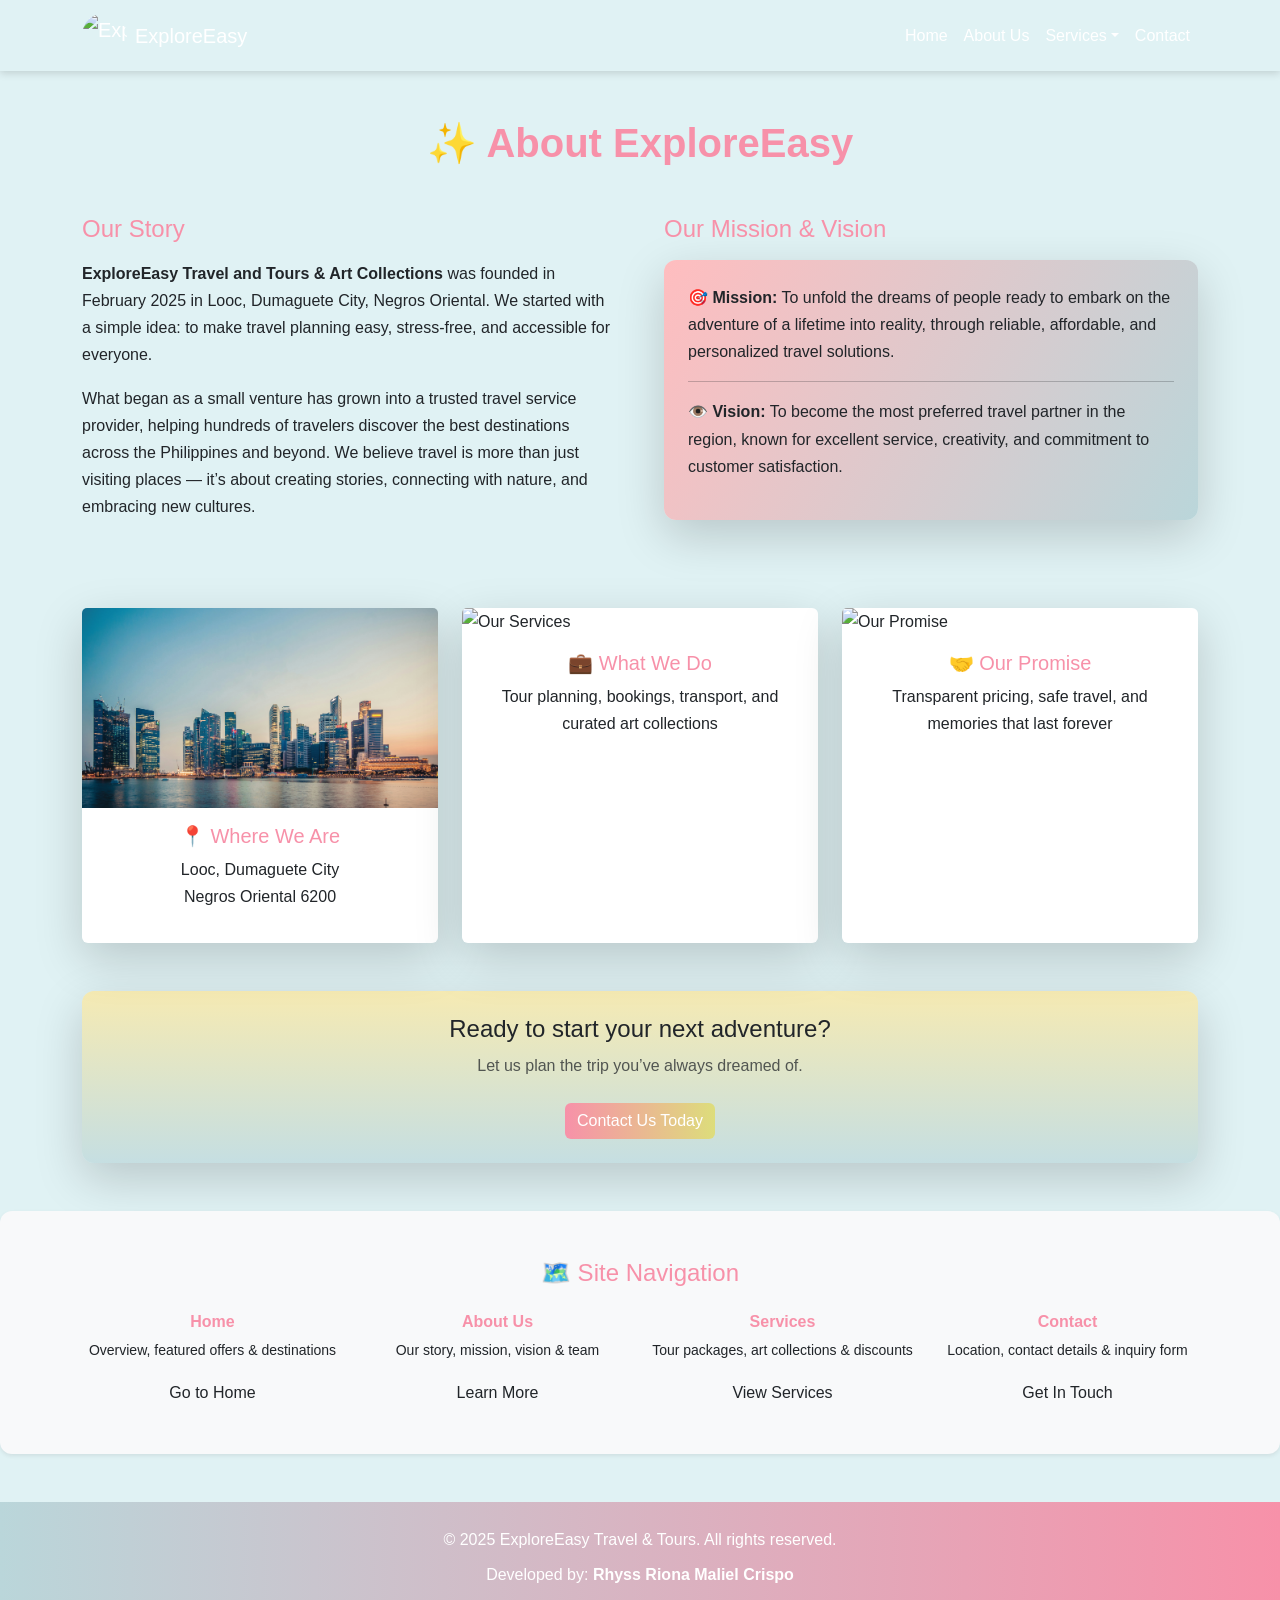
==== about.html @ 3ba64ba1 "commit" ====
<!DOCTYPE html>
<html lang="en">
<head>
  <meta charset="UTF-8">
  <meta name="viewport" content="width=device-width, initial-scale=1.0">
  <title>About Us | ExploreEasy</title>
  <link href="https://cdn.jsdelivr.net/npm/bootstrap@5.3.0/dist/css/bootstrap.min.css" rel="stylesheet">
  <link rel="stylesheet" href="css/style.css">
</head>
<body>

<nav class="navbar navbar-expand-lg navbar-dark custom-nav sticky-top">
  <div class="container">
    <a class="navbar-brand d-flex align-items-center gap-2" href="index.html">
      <img src="images/logo.png" alt="ExploreEasy Logo" width="45" height="45" class="rounded-circle">
      <span>ExploreEasy</span>
    </a>
    <button class="navbar-toggler" type="button" data-bs-toggle="collapse" data-bs-target="#navMenu">
      <span class="navbar-toggler-icon"></span>
    </button>
    <div class="collapse navbar-collapse" id="navMenu">
      <ul class="navbar-nav ms-auto">
        <li class="nav-item"><a class="nav-link" href="index.html">Home</a></li>
        <li class="nav-item"><a class="nav-link active" href="about.html">About Us</a></li>
        <li class="nav-item dropdown">
          <a class="nav-link dropdown-toggle" href="#" role="button" data-bs-toggle="dropdown">Services</a>
          <ul class="dropdown-menu custom-dropdown">
            <li><a class="dropdown-item" href="services.html#packages">Travel Packages</a></li>
            <li><a class="dropdown-item" href="services.html#art">Art Collections</a></li>
            <li><a class="dropdown-item" href="services.html#promos">Promos & Discounts</a></li>
          </ul>
        </li>
        <li class="nav-item"><a class="nav-link" href="contact.html">Contact</a></li>
      </ul>
    </div>
  </div>
</nav>

<section class="container my-5">
  <h2 class="text-center text-heading display-6 fw-bold mb-5 slide-in">✨ About ExploreEasy</h2>

  <div class="row g-5">
    <div class="col-md-6 float-md-start fade-in-left">
      <h4 class="mb-3 text-pink">Our Story</h4>
      <p><strong>ExploreEasy Travel and Tours & Art Collections</strong> was founded in February 2025 in Looc, Dumaguete City, Negros Oriental. We started with a simple idea: to make travel planning easy, stress-free, and accessible for everyone.</p>
      <p>What began as a small venture has grown into a trusted travel service provider, helping hundreds of travelers discover the best destinations across the Philippines and beyond. We believe travel is more than just visiting places — it’s about creating stories, connecting with nature, and embracing new cultures.</p>
    </div>

    <div class="col-md-6 float-md-end fade-in-right">
      <h4 class="mb-3 text-pink">Our Mission & Vision</h4>
      <div class="p-4 rounded shadow-lg custom-gradient text-dark">
        <p><strong>🎯 Mission:</strong> To unfold the dreams of people ready to embark on the adventure of a lifetime into reality, through reliable, affordable, and personalized travel solutions.</p>
        <hr>
        <p><strong>👁️ Vision:</strong> To become the most preferred travel partner in the region, known for excellent service, creativity, and commitment to customer satisfaction.</p>
      </div>
    </div>
  </div>

  <div class="row g-4 mt-5">
    <div class="col-md-4 zoom-in">
      <div class="card shadow-lg border-0 h-100">
        <img src="images/city-view.jpg" alt="Our Location" class="card-img-top">
        <div class="card-body text-center">
          <h5 class="text-pink">📍 Where We Are</h5>
          <p>Looc, Dumaguete City<br>Negros Oriental 6200</p>
        </div>
      </div>
    </div>
    <div class="col-md-4 zoom-in delay-1">
      <div class="card shadow-lg border-0 h-100">
        <img src="images/beach1.jpg" alt="Our Services" class="card-img-top">
        <div class="card-body text-center">
          <h5 class="text-pink">💼 What We Do</h5>
          <p>Tour planning, bookings, transport, and curated art collections</p>
        </div>
      </div>
    </div>
    <div class="col-md-4 zoom-in delay-2">
      <div class="card shadow-lg border-0 h-100">
        <img src="images/art1.jpg" alt="Our Promise" class="card-img-top">
        <div class="card-body text-center">
          <h5 class="text-pink">🤝 Our Promise</h5>
          <p>Transparent pricing, safe travel, and memories that last forever</p>
        </div>
      </div>
    </div>
  </div>

  <div class="mt-5 p-4 rounded shadow-lg text-center custom-multibg scale-hover">
    <h4 class="text-dark">Ready to start your next adventure?</h4>
    <p class="text-muted">Let us plan the trip you’ve always dreamed of.</p>
    <a href="contact.html" class="btn custom-btn mt-2">Contact Us Today</a>
  </div>
</section>

<!-- Site Map -->
<section class="bg-light py-5 mt-5 rounded shadow-sm">
  <div class="container">
    <h4 class="text-center text-heading mb-4">🗺️ Site Navigation</h4>
    <div class="row text-center">
      <div class="col-md-3">
        <h6 class="fw-bold text-pink">Home</h6>
        <p class="small">Overview, featured offers & destinations</p>
        <a href="index.html" class="text-decoration-none text-dark">Go to Home</a>
      </div>
      <div class="col-md-3">
        <h6 class="fw-bold text-pink">About Us</h6>
        <p class="small">Our story, mission, vision & team</p>
        <a href="about.html" class="text-decoration-none text-dark">Learn More</a>
      </div>
      <div class="col-md-3">
        <h6 class="fw-bold text-pink">Services</h6>
        <p class="small">Tour packages, art collections & discounts</p>
        <a href="services.html" class="text-decoration-none text-dark">View Services</a>
      </div>
      <div class="col-md-3">
        <h6 class="fw-bold text-pink">Contact</h6>
        <p class="small">Location, contact details & inquiry form</p>
        <a href="contact.html" class="text-decoration-none text-dark">Get In Touch</a>
      </div>
    </div>
  </div>
</section>

<footer class="custom-footer py-4 mt-5">
  <div class="container text-center">
    <p class="mb-2">© 2025 ExploreEasy Travel & Tours. All rights reserved.</p>
    <p class="mb-0">Developed by: <strong>Rhyss Riona Maliel Crispo</strong></p>
  </div>
</footer>

<script src="https://cdn.jsdelivr.net/npm/bootstrap@5.3.0/dist/js/bootstrap.bundle.min.js"></script>
</body>
</html>
---- css/style.css ----
/* --------------------------
   BASE STYLES
--------------------------- */
* {
  margin: 0;
  padding: 0;
  box-sizing: border-box;
}
body {
  font-family: 'Segoe UI', Roboto, sans-serif;
  line-height: 1.7;
  background-color: #E0F2F4;
  overflow-x: hidden;
}

/* --------------------------
   COLOR PALETTE
--------------------------- */
:root {
  --light-pink: #FFBDBF;
  --rose: #F791A9;
  --soft-yellow: #FFE797;
  --pale-green: #DDDD7B;
  --pale-blue: #E0F2F4;
  --muted-blue: #BAD6DA;
}

/* --------------------------
   REQUIRED CSS3 FEATURES
--------------------------- */
.float-md-start { float: left; }
.float-md-end { float: right; }

.bg-overlay { background: rgba(0, 0, 0, 0.55); opacity: 0.95; }
.gallery-img { opacity: 0.9; transition: all 0.3s ease; }
.gallery-img:hover { opacity: 1; transform: scale(1.05); }

.custom-nav {
  background: linear-gradient(90deg, var(--roseiad), var(--muted-blue));
  box-shadow: 0 2px 8px rgba(0,0,0,0.15);
}
.nav-link { color: #ffffff !important; }
.nav-link:hover { color: var(--soft-yellow) !important; }

.custom-dropdown {
  background-color: var(--light-pink);
  border: none;
  border-radius: 8px;
}
.custom-dropdown .dropdown-item:hover {
  background-color: var(--rose);
  color: white;
}

input[type="text"],
input[type="email"],
select,
textarea {
  border: 1px solid var(--muted-blue);
  border-radius: 8px;
  padding: 0.6rem;
}

.custom-form {
  background-color: #ffffff;
  border: 2px solid var(--pale-green);
}

.rounded { border-radius: 12px !important; }
.rounded-circle { border-radius: 50% !important; }

.custom-card {
  border: 4px solid;
  border-image: linear-gradient(45deg, var(--rose), var(--pale-green)) 1;
}

.custom-multibg {
  background: 
    linear-gradient(rgba(255, 231, 151, 0.7), rgba(186, 214, 218, 0.7)),
    url('../images/pattern-bg.jpg') center/cover no-repeat;
}

.custom-gradient {
  background: linear-gradient(120deg, var(--light-pink), var(--muted-blue));
}
.custom-btn {
  background: linear-gradient(90deg, var(--rose), var(--pale-green));
  border: none;
  color: white;
  transition: all 0.3s ease;
}
.custom-btn:hover {
  background: linear-gradient(90deg, var(--pale-green), var(--rose));
  color: white;
  transform: translateY(-2px);
  box-shadow: 0 4px 12px rgba(0,0,0,0.15);
}

.shadow { box-shadow: 0 4px 12px rgba(0,0,0,0.15); }
.shadow-sm { box-shadow: 0 2px 6px rgba(0,0,0,0.1); }
.shadow-lg { box-shadow: 0 6px 18px rgba(0,0,0,0.2); }

/* --------------------------
   NEW EXTRA EFFECTS
--------------------------- */
/* Animations */
@keyframes fadeIn { from { opacity: 0; } to { opacity: 1; } }
@keyframes fadeInLeft { from { opacity: 0; transform: translateX(-30px); } to { opacity: 1; transform: translateX(0); } }
@keyframes fadeInRight { from { opacity: 0; transform: translateX(30px); } to { opacity: 1; transform: translateX(0); } }
@keyframes slideIn { from { opacity: 0; transform: translateY(-20px); } to { opacity: 1; transform: translateY(0); } }
@keyframes zoomIn { from { opacity: 0; transform: scale(0.9); } to { opacity: 1; transform: scale(1); } }
@keyframes floatUp { 0% { transform: translateY(0); } 50% { transform: translateY(-5px); } 100% { transform: translateY(0); } }
@keyframes pulse { 0% { box-shadow: 0 0 0 0 rgba(247, 145, 169, 0.4); } 70% { box-shadow: 0 0 0 15px rgba(247, 145, 169, 0); } 100% { box-shadow: 0 0 0 0 rgba(247, 145, 169, 0); } }

.fade-in { animation: fadeIn 1s ease forwards; }
.fade-in-left { animation: fadeInLeft 1s ease forwards; }
.fade-in-right { animation: fadeInRight 1s ease forwards; }
.slide-in { animation: slideIn 1s ease forwards; }
.zoom-in { animation: zoomIn 1s ease forwards; }
.float-up { animation: floatUp 4s ease infinite; }
.pulse { animation: pulse 3s infinite; }
.delay-1 { animation-delay: 0.2s; }
.delay-2 { animation-delay: 0.4s; }

/* Hover Effects */
.quote-hover:hover {
  background: linear-gradient(90deg, var(--light-pink), var(--pale-blue));
  transform: scale(1.02);
  transition: all 0.3s ease;
}
.scale-hover:hover {
  transform: scale(1.02);
  transition: all 0.3s ease;
}
.hover-shadow:hover {
  box-shadow: 0 8px 20px rgba(0,0,0,0.15);
  transition: all 0.3s ease;
}
.hover-zoom:hover {
  transform: scale(1.08);
  z-index: 1;
}

/* --------------------------
   OTHER STYLES
--------------------------- */
.carousel-item img {
  height: 500px;
  object-fit: cover;
}
.text-heading { color: var(--rose); }
.text-pink { color: var(--rose); }
.text-blue { color: var(--muted-blue); }
.border-pink { border-color: var(--rose) !important; }
.bg-paleblue { background-color: var(--pale-blue); }
.bg-yellow { background-color: var(--soft-yellow); }
.bg-green { background-color: var(--pale-green); }

.custom-list {
  background-color: var(--light-pink);
  list-style-position: inside;
}
.custom-table th {
  background-color: var(--muted-blue);
}
.custom-table td {
  background-color: #ffffff;
}
.promo-box {
  background-color: var(--soft-yellow);
}

.custom-footer {
  background: linear-gradient(90deg, var(--muted-blue), var(--rose));
  color: white;
}
.custom-footer a {
  color: #ffffff;
  text-decoration: none;
}
.custom-footer a:hover {
  color: var(--soft-yellow);
}
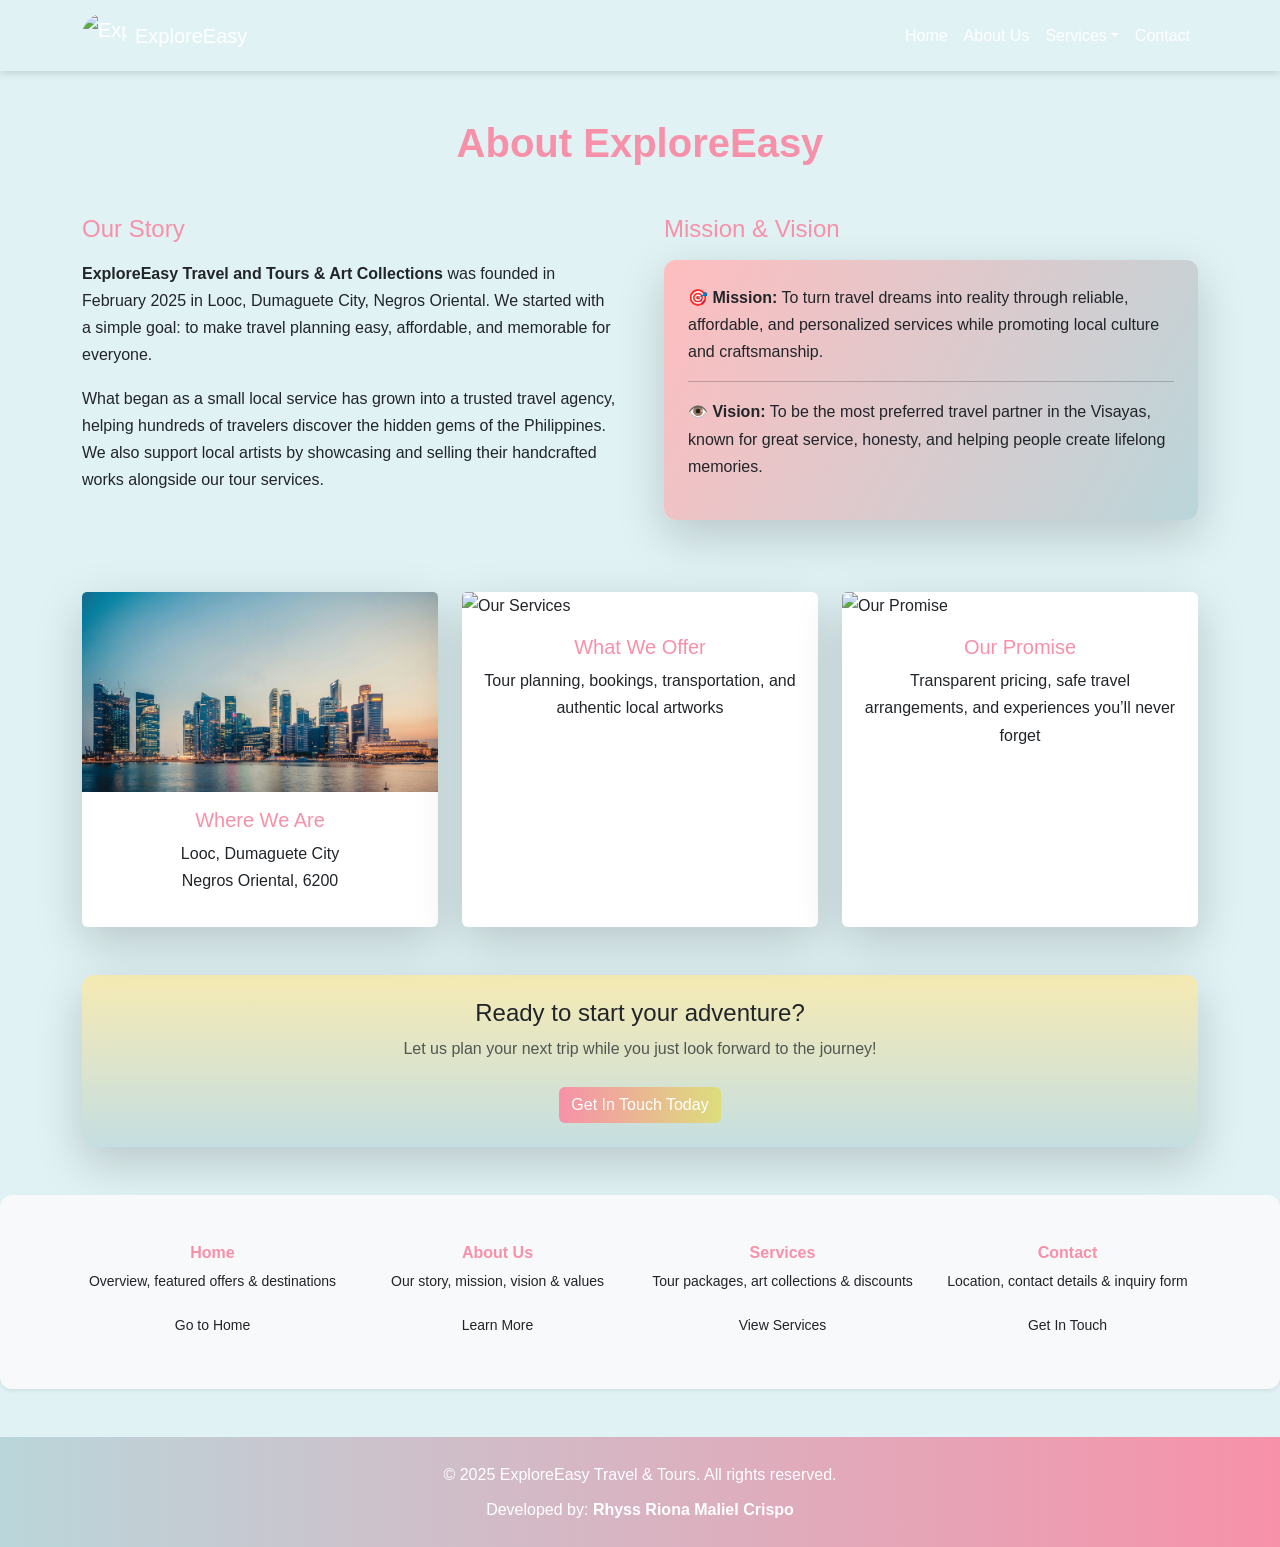
==== commit 82276012: "commit" ====
--- a/about.html
+++ b/about.html
@@ -37,21 +37,21 @@
 </nav>
 
 <section class="container my-5">
-  <h2 class="text-center text-heading display-6 fw-bold mb-5 slide-in">✨ About ExploreEasy</h2>
+  <h2 class="text-center text-heading display-6 fw-bold mb-5 slide-in">About ExploreEasy</h2>
 
   <div class="row g-5">
-    <div class="col-md-6 float-md-start fade-in-left">
+    <div class="col-md-6 fade-in-left">
       <h4 class="mb-3 text-pink">Our Story</h4>
-      <p><strong>ExploreEasy Travel and Tours & Art Collections</strong> was founded in February 2025 in Looc, Dumaguete City, Negros Oriental. We started with a simple idea: to make travel planning easy, stress-free, and accessible for everyone.</p>
-      <p>What began as a small venture has grown into a trusted travel service provider, helping hundreds of travelers discover the best destinations across the Philippines and beyond. We believe travel is more than just visiting places — it’s about creating stories, connecting with nature, and embracing new cultures.</p>
+      <p><strong>ExploreEasy Travel and Tours & Art Collections</strong> was founded in February 2025 in Looc, Dumaguete City, Negros Oriental. We started with a simple goal: to make travel planning easy, affordable, and memorable for everyone.</p>
+      <p>What began as a small local service has grown into a trusted travel agency, helping hundreds of travelers discover the hidden gems of the Philippines. We also support local artists by showcasing and selling their handcrafted works alongside our tour services.</p>
     </div>
 
-    <div class="col-md-6 float-md-end fade-in-right">
-      <h4 class="mb-3 text-pink">Our Mission & Vision</h4>
+    <div class="col-md-6 fade-in-right">
+      <h4 class="mb-3 text-pink">Mission & Vision</h4>
       <div class="p-4 rounded shadow-lg custom-gradient text-dark">
-        <p><strong>🎯 Mission:</strong> To unfold the dreams of people ready to embark on the adventure of a lifetime into reality, through reliable, affordable, and personalized travel solutions.</p>
+        <p><strong>🎯 Mission:</strong> To turn travel dreams into reality through reliable, affordable, and personalized services while promoting local culture and craftsmanship.</p>
         <hr>
-        <p><strong>👁️ Vision:</strong> To become the most preferred travel partner in the region, known for excellent service, creativity, and commitment to customer satisfaction.</p>
+        <p><strong>👁️ Vision:</strong> To be the most preferred travel partner in the Visayas, known for great service, honesty, and helping people create lifelong memories.</p>
       </div>
     </div>
   </div>
@@ -61,8 +61,8 @@
       <div class="card shadow-lg border-0 h-100">
         <img src="images/city-view.jpg" alt="Our Location" class="card-img-top">
         <div class="card-body text-center">
-          <h5 class="text-pink">📍 Where We Are</h5>
-          <p>Looc, Dumaguete City<br>Negros Oriental 6200</p>
+          <h5 class="text-pink">Where We Are</h5>
+          <p>Looc, Dumaguete City<br>Negros Oriental, 6200</p>
         </div>
       </div>
     </div>
@@ -70,8 +70,8 @@
       <div class="card shadow-lg border-0 h-100">
         <img src="images/beach1.jpg" alt="Our Services" class="card-img-top">
         <div class="card-body text-center">
-          <h5 class="text-pink">💼 What We Do</h5>
-          <p>Tour planning, bookings, transport, and curated art collections</p>
+          <h5 class="text-pink">What We Offer</h5>
+          <p>Tour planning, bookings, transportation, and authentic local artworks</p>
         </div>
       </div>
     </div>
@@ -79,44 +79,43 @@
       <div class="card shadow-lg border-0 h-100">
         <img src="images/art1.jpg" alt="Our Promise" class="card-img-top">
         <div class="card-body text-center">
-          <h5 class="text-pink">🤝 Our Promise</h5>
-          <p>Transparent pricing, safe travel, and memories that last forever</p>
+          <h5 class="text-pink">Our Promise</h5>
+          <p>Transparent pricing, safe travel arrangements, and experiences you’ll never forget</p>
         </div>
       </div>
     </div>
   </div>
 
   <div class="mt-5 p-4 rounded shadow-lg text-center custom-multibg scale-hover">
-    <h4 class="text-dark">Ready to start your next adventure?</h4>
-    <p class="text-muted">Let us plan the trip you’ve always dreamed of.</p>
-    <a href="contact.html" class="btn custom-btn mt-2">Contact Us Today</a>
+    <h4 class="text-dark">Ready to start your adventure?</h4>
+    <p class="text-muted">Let us plan your next trip while you just look forward to the journey!</p>
+    <a href="contact.html" class="btn custom-btn mt-2">Get In Touch Today</a>
   </div>
 </section>
 
-<!-- Site Map -->
+<!-- Navigation Links Area (no heading) -->
 <section class="bg-light py-5 mt-5 rounded shadow-sm">
   <div class="container">
-    <h4 class="text-center text-heading mb-4">🗺️ Site Navigation</h4>
     <div class="row text-center">
       <div class="col-md-3">
         <h6 class="fw-bold text-pink">Home</h6>
         <p class="small">Overview, featured offers & destinations</p>
-        <a href="index.html" class="text-decoration-none text-dark">Go to Home</a>
+        <a href="index.html" class="btn btn-outline-pink btn-sm w-75">Go to Home</a>
       </div>
       <div class="col-md-3">
         <h6 class="fw-bold text-pink">About Us</h6>
-        <p class="small">Our story, mission, vision & team</p>
-        <a href="about.html" class="text-decoration-none text-dark">Learn More</a>
+        <p class="small">Our story, mission, vision & values</p>
+        <a href="about.html" class="btn btn-outline-pink btn-sm w-75">Learn More</a>
       </div>
       <div class="col-md-3">
         <h6 class="fw-bold text-pink">Services</h6>
         <p class="small">Tour packages, art collections & discounts</p>
-        <a href="services.html" class="text-decoration-none text-dark">View Services</a>
+        <a href="services.html" class="btn btn-outline-pink btn-sm w-75">View Services</a>
       </div>
       <div class="col-md-3">
         <h6 class="fw-bold text-pink">Contact</h6>
         <p class="small">Location, contact details & inquiry form</p>
-        <a href="contact.html" class="text-decoration-none text-dark">Get In Touch</a>
+        <a href="contact.html" class="btn btn-outline-pink btn-sm w-75">Get In Touch</a>
       </div>
     </div>
   </div>
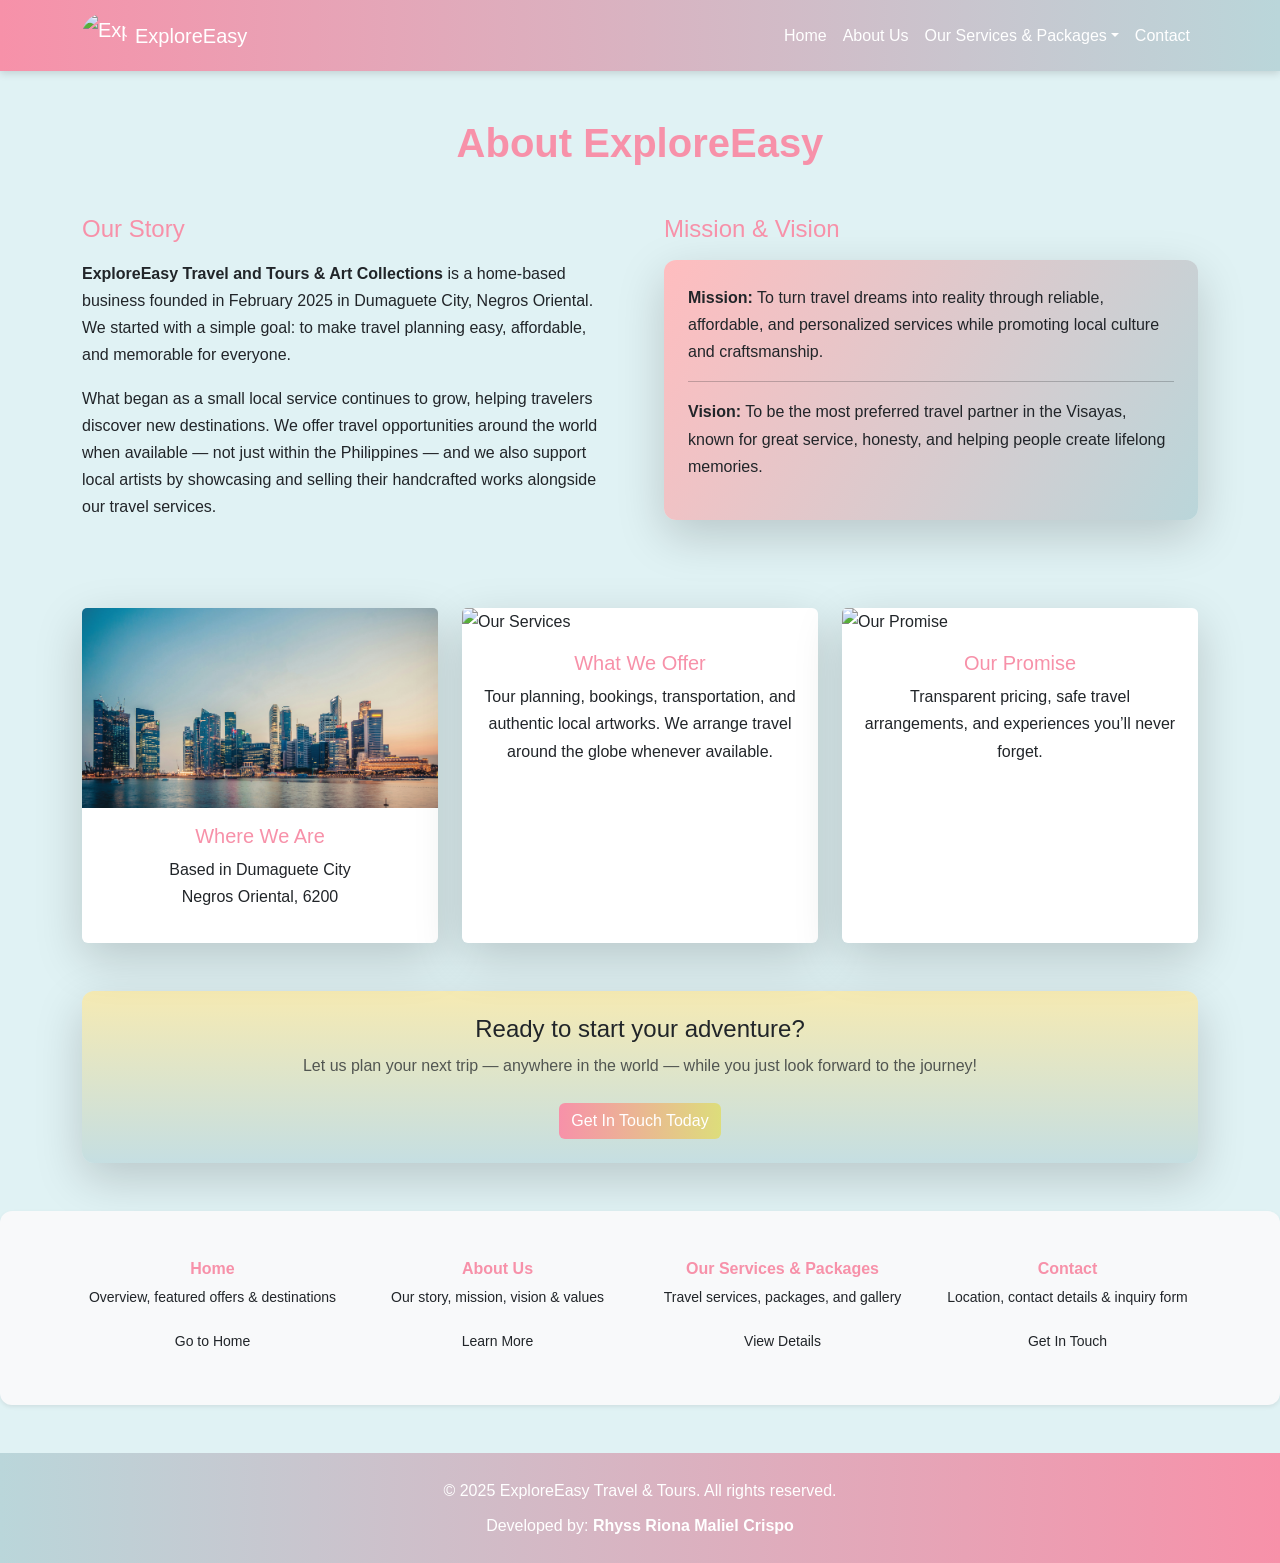
==== commit 161f4ad0: "Update about.html" ====
--- a/about.html
+++ b/about.html
@@ -23,11 +23,11 @@
         <li class="nav-item"><a class="nav-link" href="index.html">Home</a></li>
         <li class="nav-item"><a class="nav-link active" href="about.html">About Us</a></li>
         <li class="nav-item dropdown">
-          <a class="nav-link dropdown-toggle" href="#" role="button" data-bs-toggle="dropdown">Services</a>
+          <a class="nav-link dropdown-toggle" href="#" role="button" data-bs-toggle="dropdown">Our Services & Packages</a>
           <ul class="dropdown-menu custom-dropdown">
-            <li><a class="dropdown-item" href="services.html#packages">Travel Packages</a></li>
-            <li><a class="dropdown-item" href="services.html#art">Art Collections</a></li>
-            <li><a class="dropdown-item" href="services.html#promos">Promos & Discounts</a></li>
+            <li><a class="dropdown-item" href="services.html#services">Travel Services</a></li>
+            <li><a class="dropdown-item" href="services.html#packages">Featured Travel Packages</a></li>
+            <li><a class="dropdown-item" href="services.html#gallery">Travel & Art Gallery</a></li>
           </ul>
         </li>
         <li class="nav-item"><a class="nav-link" href="contact.html">Contact</a></li>
@@ -38,40 +38,37 @@
 
 <section class="container my-5">
   <h2 class="text-center text-heading display-6 fw-bold mb-5 slide-in">About ExploreEasy</h2>
-
   <div class="row g-5">
     <div class="col-md-6 fade-in-left">
       <h4 class="mb-3 text-pink">Our Story</h4>
-      <p><strong>ExploreEasy Travel and Tours & Art Collections</strong> was founded in February 2025 in Looc, Dumaguete City, Negros Oriental. We started with a simple goal: to make travel planning easy, affordable, and memorable for everyone.</p>
-      <p>What began as a small local service has grown into a trusted travel agency, helping hundreds of travelers discover the hidden gems of the Philippines. We also support local artists by showcasing and selling their handcrafted works alongside our tour services.</p>
+      <p><strong>ExploreEasy Travel and Tours & Art Collections</strong> is a home‑based business founded in February 2025 in Dumaguete City, Negros Oriental. We started with a simple goal: to make travel planning easy, affordable, and memorable for everyone.</p>
+      <p>What began as a small local service continues to grow, helping travelers discover new destinations. We offer travel opportunities around the world when available — not just within the Philippines — and we also support local artists by showcasing and selling their handcrafted works alongside our travel services.</p>
     </div>
-
     <div class="col-md-6 fade-in-right">
       <h4 class="mb-3 text-pink">Mission & Vision</h4>
       <div class="p-4 rounded shadow-lg custom-gradient text-dark">
-        <p><strong>🎯 Mission:</strong> To turn travel dreams into reality through reliable, affordable, and personalized services while promoting local culture and craftsmanship.</p>
+        <p><strong> Mission:</strong> To turn travel dreams into reality through reliable, affordable, and personalized services while promoting local culture and craftsmanship.</p>
         <hr>
-        <p><strong>👁️ Vision:</strong> To be the most preferred travel partner in the Visayas, known for great service, honesty, and helping people create lifelong memories.</p>
+        <p><strong> Vision:</strong> To be the most preferred travel partner in the Visayas, known for great service, honesty, and helping people create lifelong memories.</p>
       </div>
     </div>
   </div>
-
   <div class="row g-4 mt-5">
-    <div class="col-md-4 zoom-in">
+    <div class="col-md-4 mb-4 mb-md-0 zoom-in">
       <div class="card shadow-lg border-0 h-100">
         <img src="images/city-view.jpg" alt="Our Location" class="card-img-top">
         <div class="card-body text-center">
           <h5 class="text-pink">Where We Are</h5>
-          <p>Looc, Dumaguete City<br>Negros Oriental, 6200</p>
+          <p>Based in Dumaguete City<br>Negros Oriental, 6200</p>
         </div>
       </div>
     </div>
-    <div class="col-md-4 zoom-in delay-1">
+    <div class="col-md-4 mb-4 mb-md-0 zoom-in delay-1">
       <div class="card shadow-lg border-0 h-100">
         <img src="images/beach1.jpg" alt="Our Services" class="card-img-top">
         <div class="card-body text-center">
           <h5 class="text-pink">What We Offer</h5>
-          <p>Tour planning, bookings, transportation, and authentic local artworks</p>
+          <p>Tour planning, bookings, transportation, and authentic local artworks. We arrange travel around the globe whenever available.</p>
         </div>
       </div>
     </div>
@@ -80,37 +77,35 @@
         <img src="images/art1.jpg" alt="Our Promise" class="card-img-top">
         <div class="card-body text-center">
           <h5 class="text-pink">Our Promise</h5>
-          <p>Transparent pricing, safe travel arrangements, and experiences you’ll never forget</p>
+          <p>Transparent pricing, safe travel arrangements, and experiences you’ll never forget.</p>
         </div>
       </div>
     </div>
   </div>
-
   <div class="mt-5 p-4 rounded shadow-lg text-center custom-multibg scale-hover">
     <h4 class="text-dark">Ready to start your adventure?</h4>
-    <p class="text-muted">Let us plan your next trip while you just look forward to the journey!</p>
+    <p class="text-muted">Let us plan your next trip — anywhere in the world — while you just look forward to the journey!</p>
     <a href="contact.html" class="btn custom-btn mt-2">Get In Touch Today</a>
   </div>
 </section>
 
-<!-- Navigation Links Area (no heading) -->
 <section class="bg-light py-5 mt-5 rounded shadow-sm">
   <div class="container">
     <div class="row text-center">
-      <div class="col-md-3">
+      <div class="col-md-3 mb-3 mb-md-0">
         <h6 class="fw-bold text-pink">Home</h6>
         <p class="small">Overview, featured offers & destinations</p>
         <a href="index.html" class="btn btn-outline-pink btn-sm w-75">Go to Home</a>
       </div>
-      <div class="col-md-3">
+      <div class="col-md-3 mb-3 mb-md-0">
         <h6 class="fw-bold text-pink">About Us</h6>
         <p class="small">Our story, mission, vision & values</p>
         <a href="about.html" class="btn btn-outline-pink btn-sm w-75">Learn More</a>
       </div>
-      <div class="col-md-3">
-        <h6 class="fw-bold text-pink">Services</h6>
-        <p class="small">Tour packages, art collections & discounts</p>
-        <a href="services.html" class="btn btn-outline-pink btn-sm w-75">View Services</a>
+      <div class="col-md-3 mb-3 mb-md-0">
+        <h6 class="fw-bold text-pink">Our Services & Packages</h6>
+        <p class="small">Travel services, packages, and gallery</p>
+        <a href="services.html" class="btn btn-outline-pink btn-sm w-75">View Details</a>
       </div>
       <div class="col-md-3">
         <h6 class="fw-bold text-pink">Contact</h6>
@@ -130,4 +125,4 @@
 
 <script src="https://cdn.jsdelivr.net/npm/bootstrap@5.3.0/dist/js/bootstrap.bundle.min.js"></script>
 </body>
-</html>+</html>
--- a/css/style.css
+++ b/css/style.css
@@ -1,11 +1,9 @@
-/* --------------------------
-   BASE STYLES
---------------------------- */
 * {
   margin: 0;
   padding: 0;
   box-sizing: border-box;
 }
+
 body {
   font-family: 'Segoe UI', Roboto, sans-serif;
   line-height: 1.7;
@@ -13,9 +11,6 @@
   overflow-x: hidden;
 }
 
-/* --------------------------
-   COLOR PALETTE
---------------------------- */
 :root {
   --light-pink: #FFBDBF;
   --rose: #F791A9;
@@ -23,20 +18,23 @@
   --pale-green: #DDDD7B;
   --pale-blue: #E0F2F4;
   --muted-blue: #BAD6DA;
+  --gold: #FFD700;
 }
 
-/* --------------------------
-   REQUIRED CSS3 FEATURES
---------------------------- */
 .float-md-start { float: left; }
 .float-md-end { float: right; }
 
 .bg-overlay { background: rgba(0, 0, 0, 0.55); opacity: 0.95; }
-.gallery-img { opacity: 0.9; transition: all 0.3s ease; }
-.gallery-img:hover { opacity: 1; transform: scale(1.05); }
+.gallery-img {
+  opacity: 0.9;
+  transition: all 0.3s ease;
+  object-fit: cover;
+  height: 220px;
+}
+.gallery-img:hover { opacity: 1; }
 
 .custom-nav {
-  background: linear-gradient(90deg, var(--roseiad), var(--muted-blue));
+  background: linear-gradient(90deg, var(--rose), var(--muted-blue));
   box-shadow: 0 2px 8px rgba(0,0,0,0.15);
 }
 .nav-link { color: #ffffff !important; }
@@ -75,14 +73,13 @@
 }
 
 .custom-multibg {
-  background: 
-    linear-gradient(rgba(255, 231, 151, 0.7), rgba(186, 214, 218, 0.7)),
-    url('../images/pattern-bg.jpg') center/cover no-repeat;
+  background: linear-gradient(rgba(255, 231, 151, 0.7), rgba(186, 214, 218, 0.7));
 }
 
 .custom-gradient {
   background: linear-gradient(120deg, var(--light-pink), var(--muted-blue));
 }
+
 .custom-btn {
   background: linear-gradient(90deg, var(--rose), var(--pale-green));
   border: none;
@@ -100,17 +97,12 @@
 .shadow-sm { box-shadow: 0 2px 6px rgba(0,0,0,0.1); }
 .shadow-lg { box-shadow: 0 6px 18px rgba(0,0,0,0.2); }
 
-/* --------------------------
-   NEW EXTRA EFFECTS
---------------------------- */
-/* Animations */
 @keyframes fadeIn { from { opacity: 0; } to { opacity: 1; } }
 @keyframes fadeInLeft { from { opacity: 0; transform: translateX(-30px); } to { opacity: 1; transform: translateX(0); } }
 @keyframes fadeInRight { from { opacity: 0; transform: translateX(30px); } to { opacity: 1; transform: translateX(0); } }
 @keyframes slideIn { from { opacity: 0; transform: translateY(-20px); } to { opacity: 1; transform: translateY(0); } }
 @keyframes zoomIn { from { opacity: 0; transform: scale(0.9); } to { opacity: 1; transform: scale(1); } }
 @keyframes floatUp { 0% { transform: translateY(0); } 50% { transform: translateY(-5px); } 100% { transform: translateY(0); } }
-@keyframes pulse { 0% { box-shadow: 0 0 0 0 rgba(247, 145, 169, 0.4); } 70% { box-shadow: 0 0 0 15px rgba(247, 145, 169, 0); } 100% { box-shadow: 0 0 0 0 rgba(247, 145, 169, 0); } }
 
 .fade-in { animation: fadeIn 1s ease forwards; }
 .fade-in-left { animation: fadeInLeft 1s ease forwards; }
@@ -118,11 +110,9 @@
 .slide-in { animation: slideIn 1s ease forwards; }
 .zoom-in { animation: zoomIn 1s ease forwards; }
 .float-up { animation: floatUp 4s ease infinite; }
-.pulse { animation: pulse 3s infinite; }
 .delay-1 { animation-delay: 0.2s; }
 .delay-2 { animation-delay: 0.4s; }
 
-/* Hover Effects */
 .quote-hover:hover {
   background: linear-gradient(90deg, var(--light-pink), var(--pale-blue));
   transform: scale(1.02);
@@ -141,13 +131,11 @@
   z-index: 1;
 }
 
-/* --------------------------
-   OTHER STYLES
---------------------------- */
 .carousel-item img {
   height: 500px;
   object-fit: cover;
 }
+
 .text-heading { color: var(--rose); }
 .text-pink { color: var(--rose); }
 .text-blue { color: var(--muted-blue); }
@@ -156,18 +144,44 @@
 .bg-yellow { background-color: var(--soft-yellow); }
 .bg-green { background-color: var(--pale-green); }
 
-.custom-list {
-  background-color: var(--light-pink);
-  list-style-position: inside;
-}
 .custom-table th {
   background-color: var(--muted-blue);
+  color: white;
 }
 .custom-table td {
   background-color: #ffffff;
 }
-.promo-box {
-  background-color: var(--soft-yellow);
+
+.promo-box { background-color: var(--soft-yellow); }
+
+/* New World Map & Gold Glow Styles */
+#mapWrapper {
+  position: relative;
+  overflow: hidden;
+  border-radius: 12px;
+  cursor: pointer;
+  transition: transform 0.25s ease;
+}
+#mapWrapper:hover {
+  transform: scale(1.01);
+}
+#worldMapLink {
+  display: block;
+  width: 100%;
+  height: 100%;
+}
+#mapGlow {
+  position: absolute;
+  width: 120px;
+  height: 120px;
+  border-radius: 50%;
+  background: radial-gradient(circle, rgba(255, 215, 0, 0.55) 0%, rgba(255, 223, 0, 0.25) 40%, rgba(255, 255, 255, 0) 70%);
+  box-shadow: 0 0 25px 8px rgba(255, 215, 0, 0.6), 0 0 50px 15px rgba(255, 223, 0, 0.35);
+  pointer-events: none;
+  transform: translate(-50%, -50%);
+  opacity: 0;
+  transition: opacity 0.2s ease;
+  filter: blur(2px);
 }
 
 .custom-footer {
@@ -178,6 +192,4 @@
   color: #ffffff;
   text-decoration: none;
 }
-.custom-footer a:hover {
-  color: var(--soft-yellow);
-}+.custom-footer a:hover { color: var(--soft-yellow); }
